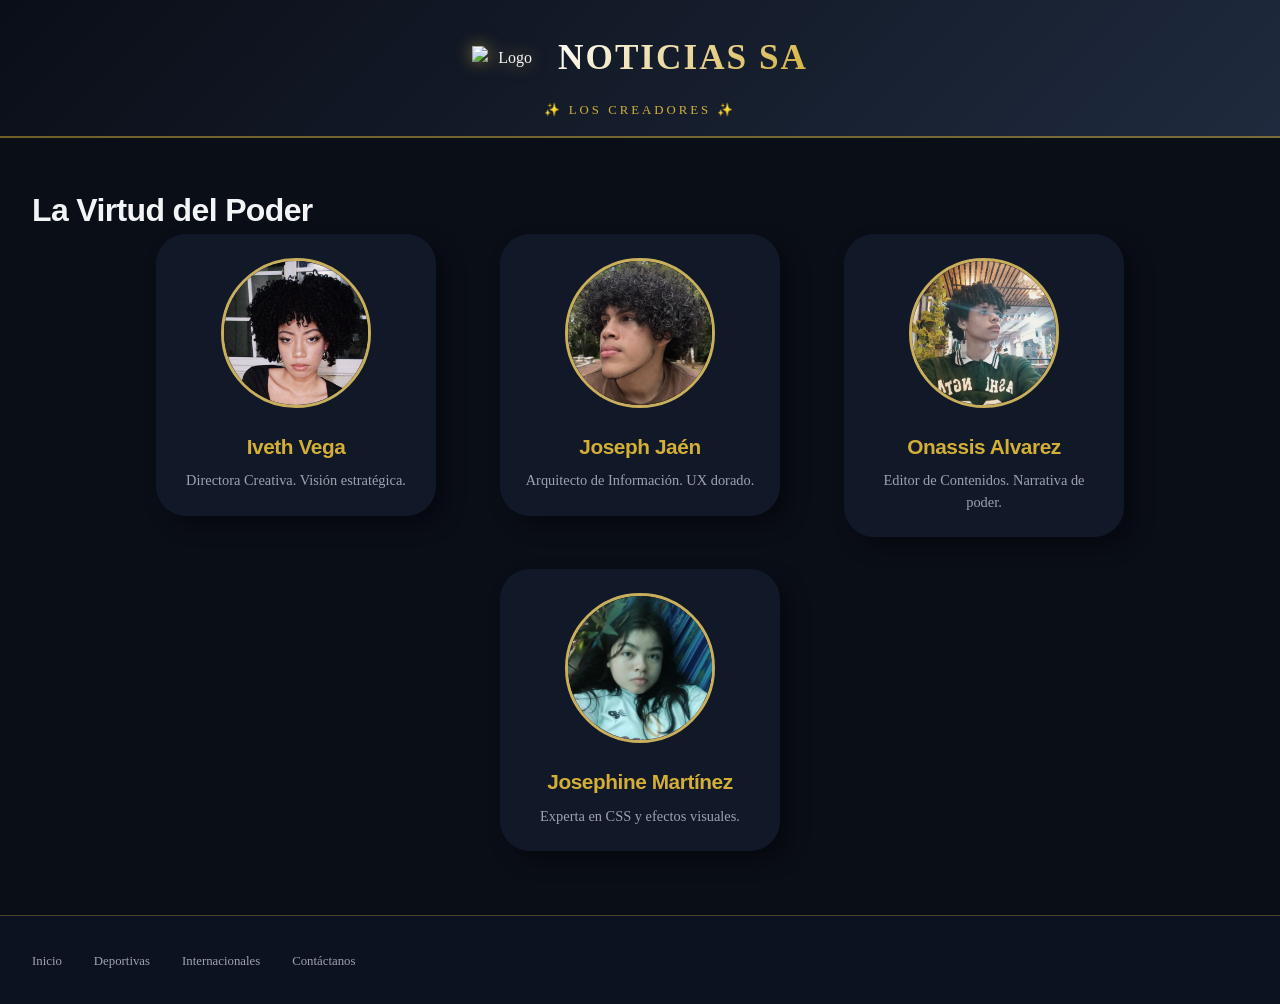
==== pages/contactanos.html @ 7603d724 "started point" ====
<!DOCTYPE html>
<html lang="es">
<head>
    <meta charset="UTF-8">
    <meta name="viewport" content="width=device-width, initial-scale=1.0">
    <title>Noticias SA - El Círculo</title>
    <link rel="stylesheet" href="../css/style.css">
</head>
<body>

<header>
    <div class="logo-container">
        <img src="../logo.svg" class="logo-img" alt="Logo">
        <div class="logo-text">NOTICIAS SA</div>
    </div>
    <div class="banner">✨ LOS CREADORES ✨</div>
</header>

<!-- ATENCIÓN: NO HAY NAV SUPERIOR EN ESTA PÁGINA -->

<main>
    <h1>La Virtud del Poder</h1>
    
    <!-- Cambiamos la clase a "integrantes-grid" en lugar de "grid-3" -->
    <div class="integrantes-grid">
        <div class="integrante">
            <img src="../media/iveth.jpeg" alt="Iveth Vega">
            <h3>Iveth Vega</h3>
            <p>Directora Creativa. Visión estratégica.</p>
        </div>
        
        <div class="integrante">
            <img src="../media/joseph.png" alt="Joseph Jaén">
            <h3>Joseph Jaén</h3>
            <p>Arquitecto de Información. UX dorado.</p>
        </div>
        
        <div class="integrante">
            <img src="../media/onassis.png" alt="Onassis Alvarez">
            <h3>Onassis Alvarez</h3>
            <p>Editor de Contenidos. Narrativa de poder.</p>
        </div>
        
        <div class="integrante">
            <img src="../media/josephine.jpeg" alt="Josephine Martínez">
            <h3>Josephine Martínez</h3>
            <p>Experta en CSS y efectos visuales.</p>
        </div>
    </div>
</main>

<footer>
    <div class="footer-links">
        <ul>
            <li><a href="../index.html">Inicio</a></li>
            <li><a href="deportivas.html">Deportivas</a></li>
            <li><a href="internacionales.html">Internacionales</a></li>
            <li><a href="contactanos.html">Contáctanos</a></li>
        </ul>
    </div>
</footer>

</body>
</html>
---- css/style.css ----
/* ============================================
   NOTICIAS SA NACIONAL - EDICIÓN ÉLITE
   Temática: Elegancia, Virtud, Poder
   Efectos: Neumorfismo, Gradiente Animado, Filtros, Sticky Nav
   ============================================ */

/* ----- RESET Y FUENTES DE LUJO ----- */
* {
    margin: 0;
    padding: 0;
    box-sizing: border-box;
}

body {
    font-family: 'Playfair Display', 'Times New Roman', serif; /* Fuente elegante (revista) */
    background-color: #0A0E17;
    color: #F3F4F6;
    line-height: 1.5;
}

/* Importar fuentes Google (Elegancia) */
@import url('https://fonts.googleapis.com/css2?family=Inter:wght@300;400;600;700&family=Playfair+Display:wght@400;500;600;700;800&display=swap');

h1, h2, h3, .titulo-lujo {
    font-family: 'Inter', sans-serif; /* Contraste moderno para títulos */
    font-weight: 700;
    letter-spacing: -0.02em;
}

p {
    font-family: 'Playfair Display', serif;
    font-weight: 400;
    color: #D1D5DB;
}

/* ----- STICKY NAVBAR (EFECTO VIDRIO) ----- */
.sticky-nav {
    position: sticky;
    top: 0;
    z-index: 1000;
    background: rgba(17, 24, 39, 0.8);
    backdrop-filter: blur(12px); /* Efecto vidrio */
    border-bottom: 1px solid rgba(212, 175, 55, 0.3);
    box-shadow: 0 8px 20px -6px rgba(0, 0, 0, 0.5);
    transition: all 0.3s ease;
}

nav ul {
    display: flex;
    justify-content: center;
    list-style: none;
    padding: 1.2rem 0;
    gap: 3rem;
}

nav ul li a {
    text-decoration: none;
    font-family: 'Inter', sans-serif;
    font-weight: 600;
    color: #F3F4F6;
    letter-spacing: 1px;
    font-size: 0.9rem;
    text-transform: uppercase;
    transition: 0.3s;
    position: relative;
}

nav ul li a::after {
    content: '';
    position: absolute;
    bottom: -8px;
    left: 0;
    width: 0%;
    height: 2px;
    background: linear-gradient(90deg, #D4AF37, #FFD700, #D4AF37);
    transition: width 0.4s ease;
}

nav ul li a:hover::after {
    width: 100%;
}

nav ul li a:hover {
    color: #D4AF37;
}

/* ----- HEADER CON GRADIENTE ANIMADO ----- */
header {
    background: linear-gradient(135deg, #0A0E17 0%, #1F2A3E 50%, #0A0E17 100%);
    background-size: 200% 200%;
    animation: gradientShift 8s ease infinite;
    padding: 2rem 0 1rem 0;
    text-align: center;
    border-bottom: 2px solid rgba(212, 175, 55, 0.5);
}

@keyframes gradientShift {
    0% { background-position: 0% 50%; }
    50% { background-position: 100% 50%; }
    100% { background-position: 0% 50%; }
}

.logo-container {
    display: flex;
    align-items: center;
    justify-content: center;
    gap: 1rem;
}

.logo-img {
    width: 70px;
    filter: drop-shadow(0 0 8px rgba(212, 175, 55, 0.6));
}

.logo-text {
    font-size: 2.2rem;
    font-weight: 800;
    background: linear-gradient(135deg, #FFFFFF, #D4AF37);
    -webkit-background-clip: text;
    background-clip: text;
    color: transparent;
    letter-spacing: 2px;
}

.banner {
    margin-top: 1rem;
    font-size: 0.8rem;
    color: #D4AF37;
    text-transform: uppercase;
    letter-spacing: 3px;
}

/* ----- MAIN CONTENT (NEUMORFISMO) ----- */
main {
    max-width: 1300px;
    margin: 3rem auto;
    padding: 0 2rem;
}

/* Tarjetas con Neumorfismo */
.neumorphic-card {
    background: #111827;
    border-radius: 24px;
    box-shadow: 12px 12px 24px rgba(0, 0, 0, 0.5), -8px -8px 16px rgba(255, 255, 255, 0.05);
    transition: all 0.4s cubic-bezier(0.175, 0.885, 0.32, 1.275);
    overflow: hidden;
    border: 1px solid rgba(212, 175, 55, 0.2);
}

.neumorphic-card:hover {
    transform: translateY(-8px);
    box-shadow: 20px 20px 30px rgba(0, 0, 0, 0.6), -10px -10px 20px rgba(212, 175, 55, 0.1);
    border-color: rgba(212, 175, 55, 0.6);
}

/* IMAGE FILTER SELECT (Gris a Color + Brillo) */
.img-filter {
    width: 100%;
    height: 220px;
    object-fit: cover;
    filter: grayscale(80%) brightness(0.9);
    transition: all 0.5s ease;
}

.neumorphic-card:hover .img-filter {
    filter: grayscale(0%) brightness(1.1);
    transform: scale(1.02);
}

/* Contenido de tarjetas */
.card-content {
    padding: 1.5rem;
}

.card-content h2 {
    font-size: 1.4rem;
    margin-bottom: 0.8rem;
    color: #D4AF37;
}

.card-content p {
    font-size: 0.95rem;
    line-height: 1.5;
}

a {
    text-decoration: none;
}

/* Grids responsivos */
.grid-3 {
    display: grid;
    grid-template-columns: repeat(auto-fit, minmax(300px, 1fr));
    gap: 2rem;
    margin-top: 2rem;
}

/* Videos */
.video-wrapper iframe {
    width: 100%;
    height: 220px;
    border-radius: 20px;
    border: none;
    transition: transform 0.3s;
}

.video-wrapper:hover iframe {
    transform: scale(1.02);
    box-shadow: 0 0 20px rgba(212, 175, 55, 0.3);
}

/* Footer Neumórfico */
footer {
    background: #0D1220;
    margin-top: 4rem;
    padding: 2rem;
    border-top: 1px solid rgba(212, 175, 55, 0.3);
}

.footer-links ul {
    display: flex;
    justify-content: flex-start;
    gap: 2rem;
    list-style: none;
    flex-wrap: wrap;
}

.footer-links ul li a {
    color: #9CA3AF;
    font-size: 0.8rem;
    transition: 0.3s;
}

.footer-links ul li a:hover {
    color: #D4AF37;
}

/* Contactanos (Grid de lujo) */
.integrante {
    background: #111827;
    border-radius: 30px;
    padding: 1.5rem;
    text-align: center;
    box-shadow: 10px 10px 20px rgba(0,0,0,0.4);
}

.integrante img {
    width: 150px;
    height: 150px;
    border-radius: 50%;
    object-fit: cover;
    border: 3px solid #D4AF37;
    filter: grayscale(30%);
    transition: 0.4s;
}

.integrante:hover img {
    filter: grayscale(0%);
    transform: scale(1.05);
}

/* Botones dorados */
.btn-oro {
    display: inline-block;
    background: transparent;
    border: 1px solid #D4AF37;
    color: #D4AF37;
    padding: 0.5rem 1.2rem;
    border-radius: 40px;
    font-weight: bold;
    transition: 0.3s;
}

.btn-oro:hover {
    background: #D4AF37;
    color: #0A0E17;
}

/* ============================================
   ESTILOS ESPECIALES PARA PÁGINA DE CONTACTOS
   Grid: 3 arriba, 1 abajo centrado
   ============================================ */

/* Contenedor especial para los integrantes */
.integrantes-grid {
    display: grid;
    grid-template-columns: repeat(3, 1fr); /* 3 columnas fijas arriba */
    gap: 2rem;
    justify-items: center;
    align-items: start;
    max-width: 1000px;
    margin: 0 auto;
}

/* Estilo para cada integrante */
.integrante {
    background: #111827;
    border-radius: 30px;
    padding: 1.5rem;
    text-align: center;
    width: 100%;
    max-width: 280px;
    box-shadow: 10px 10px 20px rgba(0,0,0,0.4);
    transition: all 0.3s ease;
}

.integrante:hover {
    transform: translateY(-5px);
    box-shadow: 15px 15px 25px rgba(212, 175, 55, 0.2);
}

/* El cuarto integrante (último hijo) se centra */
.integrante:last-child {
    grid-column: 2 / 3; /* Lo posiciona en la columna del medio */
    justify-self: center;
}

/* Fotos de los integrantes */
.integrante img {
    width: 150px;
    height: 150px;
    border-radius: 50%;
    object-fit: cover;
    border: 3px solid #D4AF37;
    filter: grayscale(30%);
    transition: 0.4s;
}

.integrante:hover img {
    filter: grayscale(0%);
    transform: scale(1.05);
    border-color: #FFD700;
}

.integrante h3 {
    margin: 1rem 0 0.5rem;
    color: #D4AF37;
    font-size: 1.3rem;
}

.integrante p {
    font-size: 0.9rem;
    color: #9CA3AF;
}

/* Responsive: En móvil se apilan */
@media (max-width: 768px) {
    .integrantes-grid {
        grid-template-columns: 1fr;
        gap: 1.5rem;
    }
    
    .integrante:last-child {
        grid-column: auto;
    }
}
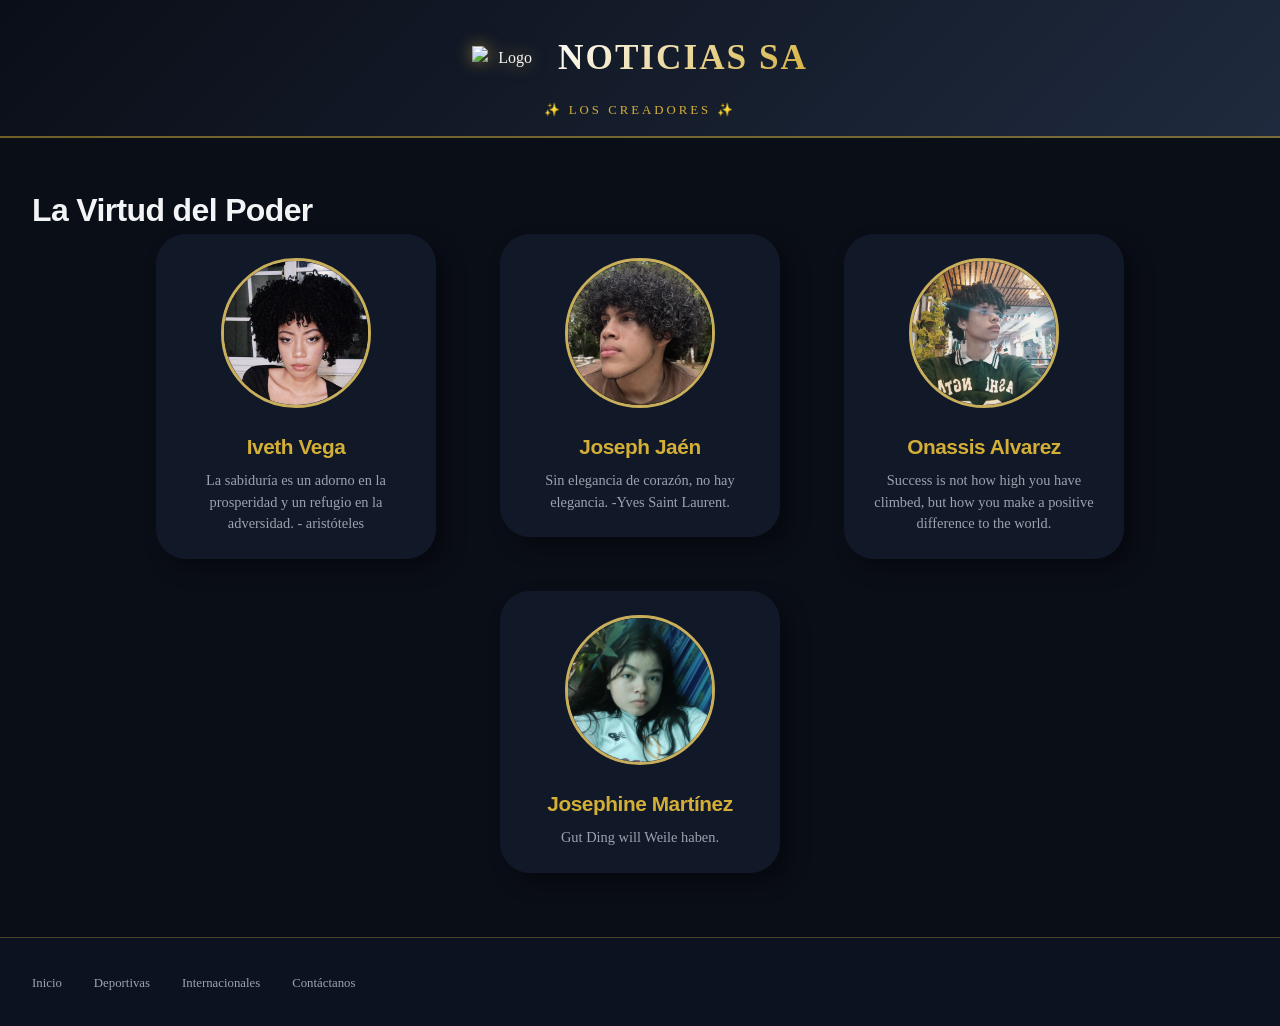
==== commit 2768befc: "frases" ====
--- a/pages/contactanos.html
+++ b/pages/contactanos.html
@@ -26,25 +26,25 @@
         <div class="integrante">
             <img src="../media/iveth.jpeg" alt="Iveth Vega">
             <h3>Iveth Vega</h3>
-            <p>Directora Creativa. Visión estratégica.</p>
+            <p>La sabiduría es un adorno en la prosperidad y un refugio en la adversidad. - aristóteles</p>
         </div>
         
         <div class="integrante">
             <img src="../media/joseph.png" alt="Joseph Jaén">
             <h3>Joseph Jaén</h3>
-            <p>Arquitecto de Información. UX dorado.</p>
+            <p>Sin elegancia de corazón, no hay elegancia. -Yves Saint Laurent.</p>
         </div>
         
         <div class="integrante">
             <img src="../media/onassis.png" alt="Onassis Alvarez">
             <h3>Onassis Alvarez</h3>
-            <p>Editor de Contenidos. Narrativa de poder.</p>
+            <p>Success is not how high you have climbed, but how you make a positive difference to the world.</p>
         </div>
         
         <div class="integrante">
             <img src="../media/josephine.jpeg" alt="Josephine Martínez">
             <h3>Josephine Martínez</h3>
-            <p>Experta en CSS y efectos visuales.</p>
+            <p>Gut Ding will Weile haben.</p>
         </div>
     </div>
 </main>
@@ -52,7 +52,7 @@
 <footer>
     <div class="footer-links">
         <ul>
-            <li><a href="../index.html">Inicio</a></li>
+            <li><a href="../HOME.html">Inicio</a></li>
             <li><a href="deportivas.html">Deportivas</a></li>
             <li><a href="internacionales.html">Internacionales</a></li>
             <li><a href="contactanos.html">Contáctanos</a></li>
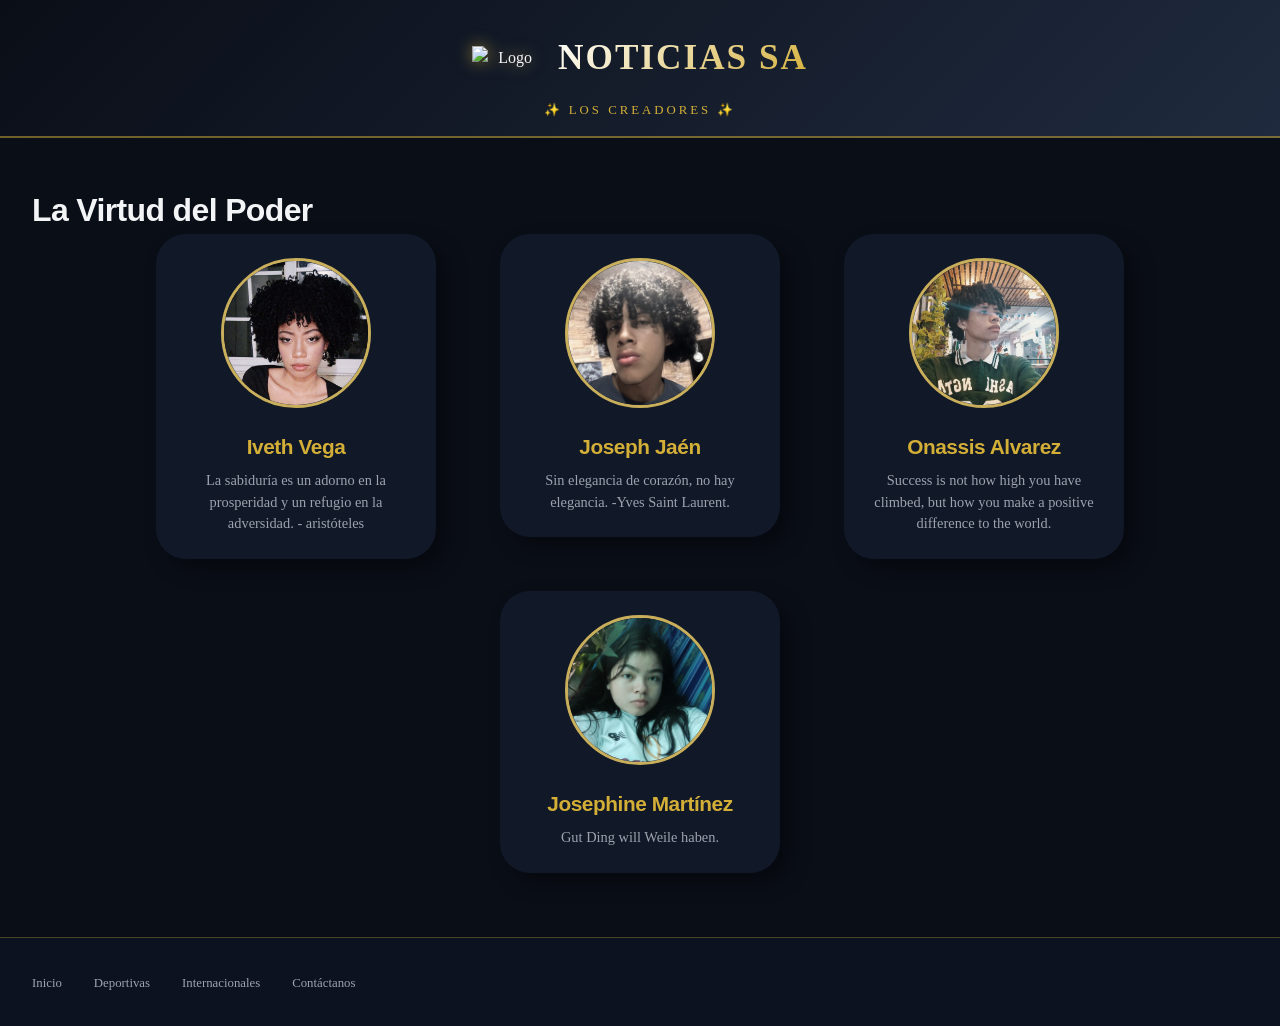
==== commit 805a0e55: "mejoras de media utilizadas - imágenes mas especificas - cambio de perfil de un miembro" ====
--- a/pages/contactanos.html
+++ b/pages/contactanos.html
@@ -30,7 +30,7 @@
         </div>
         
         <div class="integrante">
-            <img src="../media/joseph.png" alt="Joseph Jaén">
+            <img src="../media/joseph.jpeg" alt="Joseph Jaén">
             <h3>Joseph Jaén</h3>
             <p>Sin elegancia de corazón, no hay elegancia. -Yves Saint Laurent.</p>
         </div>
--- a/css/style.css
+++ b/css/style.css
@@ -165,6 +165,34 @@
 .neumorphic-card:hover .img-filter {
     filter: grayscale(0%) brightness(1.1);
     transform: scale(1.02);
+}
+
+/* Estilos para los videos personalizados */
+.custom-video {
+    width: 100%;
+    height: 220px;
+    object-fit: cover;
+    border-radius: 20px;
+    cursor: pointer;
+    background: #000;
+}
+
+.play-btn {
+    background: linear-gradient(135deg, #D4AF37, #FFD700);
+    border: none;
+    color: #0A0E17;
+    padding: 8px 20px;
+    border-radius: 30px;
+    font-weight: bold;
+    cursor: pointer;
+    margin-top: 10px;
+    transition: all 0.3s ease;
+    font-family: 'Inter', sans-serif;
+}
+
+.play-btn:hover {
+    transform: scale(1.05);
+    box-shadow: 0 0 15px rgba(212, 175, 55, 0.5);
 }
 
 /* Contenido de tarjetas */
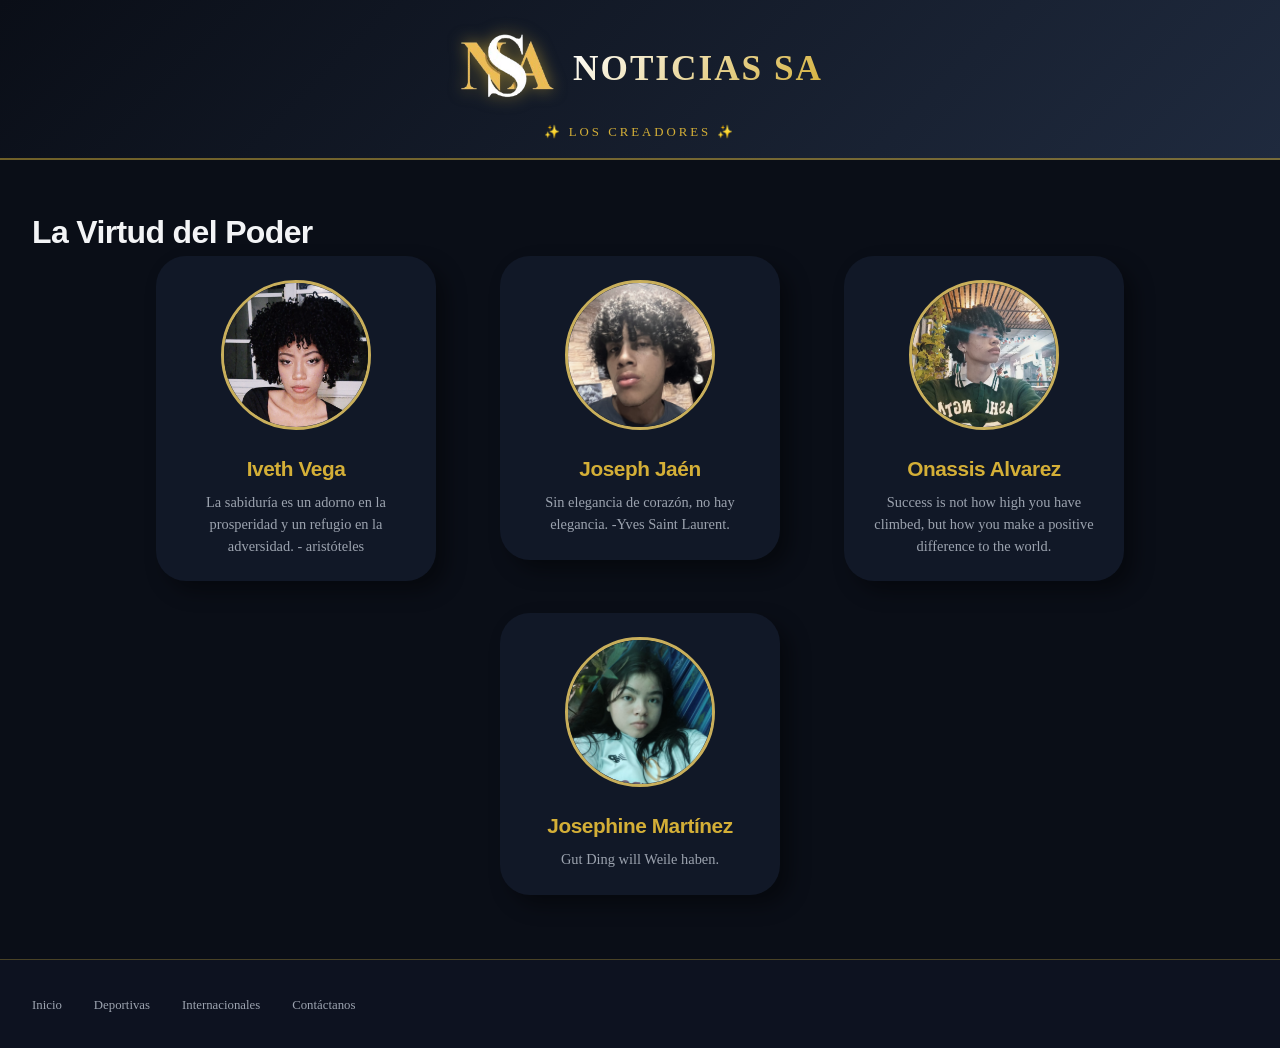
==== commit 84fcd1ce: "Añadiendo logo Logo para cada una de las paginas de la web" ====
--- a/pages/contactanos.html
+++ b/pages/contactanos.html
@@ -10,7 +10,7 @@
 
 <header>
     <div class="logo-container">
-        <img src="../logo.svg" class="logo-img" alt="Logo">
+        <img src="../media/2lOggO.png" class="logo-img" alt="Logo" style="height: 75px; width: 100px;">
         <div class="logo-text">NOTICIAS SA</div>
     </div>
     <div class="banner">✨ LOS CREADORES ✨</div>
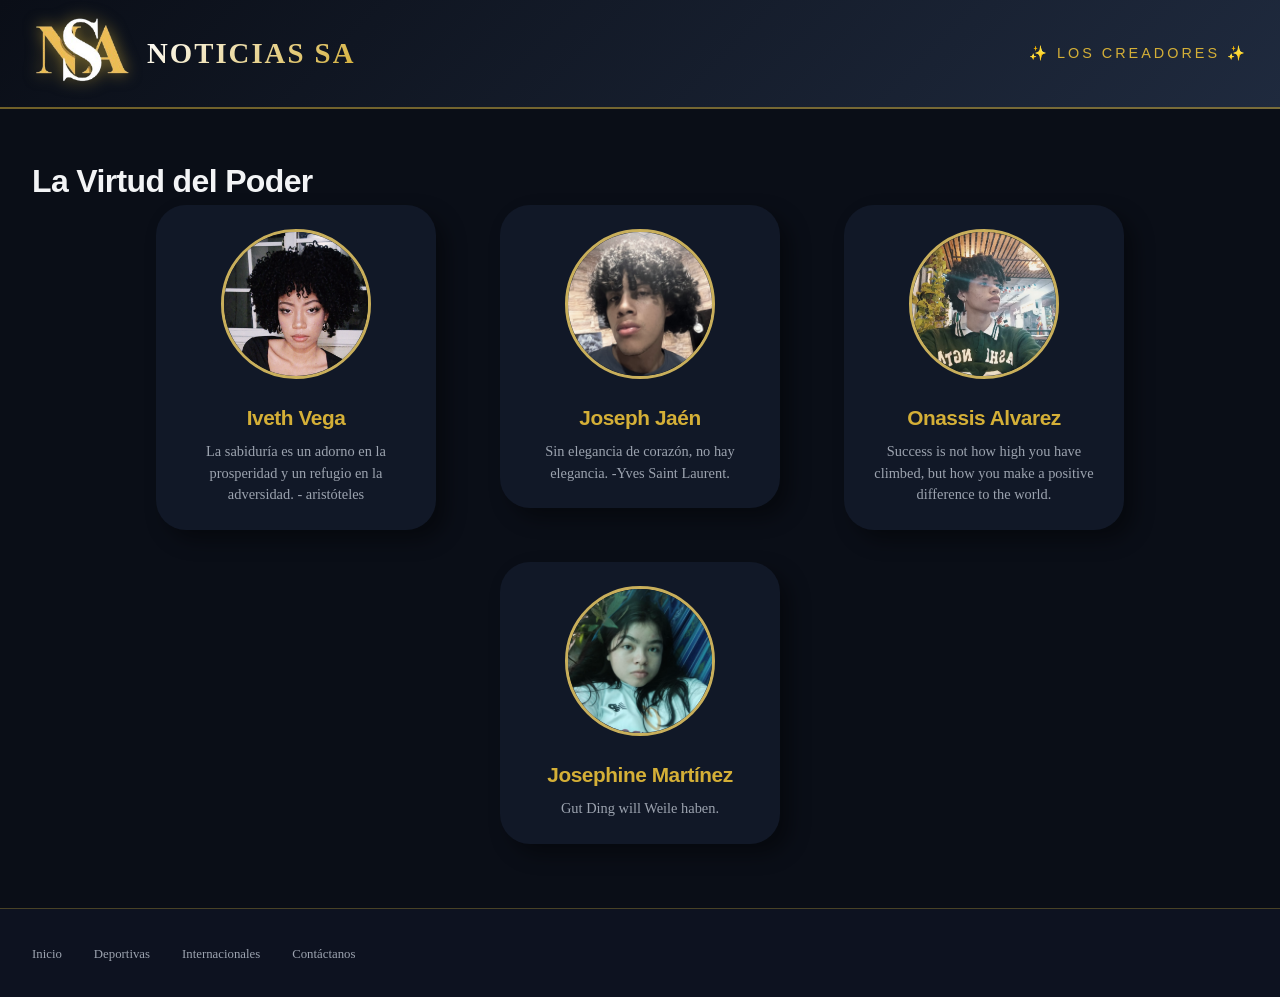
==== commit b214f07b: "finales" ====
--- a/pages/contactanos.html
+++ b/pages/contactanos.html
@@ -9,11 +9,13 @@
 <body>
 
 <header>
-    <div class="logo-container">
-        <img src="../media/2lOggO.png" class="logo-img" alt="Logo" style="height: 75px; width: 100px;">
-        <div class="logo-text">NOTICIAS SA</div>
+    <div class="header-container">
+        <div class="logo-area">
+            <img src="../media/logo.png" class="logo-img" alt="Logo" style="height: 75px; width: 100px;">
+            <div class="logo-text">NOTICIAS SA</div>
+        </div>
+        <div class="banner">✨ LOS CREADORES ✨</div>
     </div>
-    <div class="banner">✨ LOS CREADORES ✨</div>
 </header>
 
 <!-- ATENCIÓN: NO HAY NAV SUPERIOR EN ESTA PÁGINA -->
--- a/css/style.css
+++ b/css/style.css
@@ -84,36 +84,38 @@
     color: #D4AF37;
 }
 
-/* ----- HEADER CON GRADIENTE ANIMADO ----- */
+/* Header con layout horizontal */
 header {
     background: linear-gradient(135deg, #0A0E17 0%, #1F2A3E 50%, #0A0E17 100%);
     background-size: 200% 200%;
     animation: gradientShift 8s ease infinite;
-    padding: 2rem 0 1rem 0;
-    text-align: center;
+    padding: 1rem 2rem;
     border-bottom: 2px solid rgba(212, 175, 55, 0.5);
 }
 
-@keyframes gradientShift {
-    0% { background-position: 0% 50%; }
-    50% { background-position: 100% 50%; }
-    100% { background-position: 0% 50%; }
-}
-
-.logo-container {
+.header-container {
     display: flex;
     align-items: center;
-    justify-content: center;
-    gap: 1rem;
+    justify-content: space-between;
+    flex-wrap: wrap;
+    max-width: 1300px;
+    margin: 0 auto;
+}
+
+.logo-area {
+    display: flex;
+    align-items: center;
+    gap: 15px;
 }
 
 .logo-img {
-    width: 70px;
+    width: 60px;
+    height: auto;
     filter: drop-shadow(0 0 8px rgba(212, 175, 55, 0.6));
 }
 
 .logo-text {
-    font-size: 2.2rem;
+    font-size: 1.8rem;
     font-weight: 800;
     background: linear-gradient(135deg, #FFFFFF, #D4AF37);
     -webkit-background-clip: text;
@@ -123,13 +125,26 @@
 }
 
 .banner {
-    margin-top: 1rem;
-    font-size: 0.8rem;
+    font-size: 0.9rem;
     color: #D4AF37;
     text-transform: uppercase;
     letter-spacing: 3px;
-}
-
+    font-family: 'Inter', sans-serif;
+    font-weight: 500;
+}
+
+/* Responsive: en móviles se apilan */
+@media (max-width: 768px) {
+    .header-container {
+        flex-direction: column;
+        gap: 10px;
+        text-align: center;
+    }
+    
+    .logo-area {
+        justify-content: center;
+    }
+}
 /* ----- MAIN CONTENT (NEUMORFISMO) ----- */
 main {
     max-width: 1300px;
